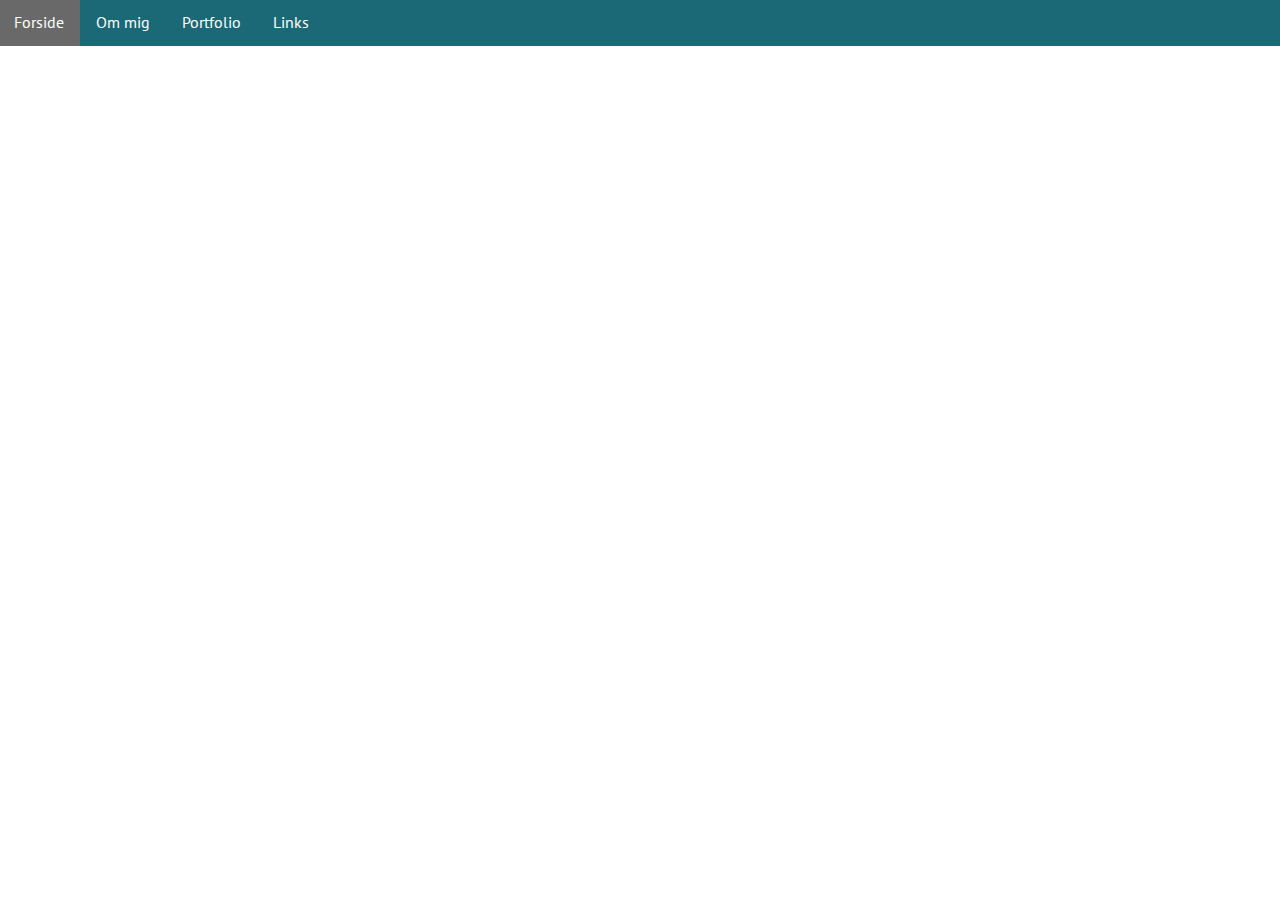
==== index.html @ a758849e "ret" ====
<!DOCTYPE html>
<html lang="da">

<head>
    <meta charset="utf-8">
    <meta name="viewport" content="width=device-width, initial-scale=1.0">
    <title>Eksamen</title>
    <link rel="stylesheet" href="style.css">
    <link href="https://fonts.googleapis.com/css?family=PT+Sans&display=swap" rel="stylesheet">
    <meta name="viewport" content="width=device-width, initial-scale=1.0">
    <meta name="robots" content="noindex">
</head>

<body>
    <header>
        <div class="navbar">
            <a href="index.html">Forside</a>
            <a href="CV.html">Om mig</a>
            <div class="dropdown">
                <button class="dropbtn">Portfolio
                    <i class="fa fa-caret-down"></i>
                </button>
                <div class="dropdown-content">
                    <a href="titel.html">Titelsekvens</a>
                    <a href="stilart.html">01.04.02 Stilartside</a>
                    <a href="asset.html">02.01.04 Assetliste og dokumentation</a>
                    <a href="spil.html">03.03.04 Animationsopgaven</a>
                    <a href="projekt.html">02.05.03 Færdig opgave</a>
                </div>
            </div>
            <div class="dropdown">
                <button class="dropbtn">Links
                    <i class="fa fa-caret-down"></i>
                </button>
                <div class="dropdown-content">
                    <a href="https://www.youtube.com/watch?v=3H2qieg0tss">Titelsekvens</a>
                    <a href="http://quizeytimes.com/kea/01_web/04_responsive/01_04_02_responsive_v2/index.html">01.04.02 Stilartside</a>
                    <a href="doc/02_01_04_Spil_Maria%20Viehweg%20Brendstrup.pdf">02.01.04 Assetliste og dokumentation</a>
                    <a href="doc/03_03_04_Animation_Maria%20Viehweg%20Brendstrup.pdf">03.03.04 Animationsopgaven</a>
                    <a href="http://quizeytimes.com/kea/02_animation/DokumentationsSide/">02.05.03 Færdig opgave</a>
                    <a href="http://quizeytimes.com/kea/02_animation/Produktion/">Too Much Sharing</a>
                    <a href="http://quizeytimes.com/kea/03_content/01_pilot/03.01.01%20Pilotopgave/maria_interview.mp4">03.01.01 Pilotprojekt</a>
                </div>
            </div>
        </div>
    </header>
    <script src="script.js"></script>
</body>

</html>
---- style.css ----
/*MENU*/

.navbar {
    overflow: hidden;
    background-color: #1b6876;
    margin: -10px;
}

.navbar a {
    float: left;
    font-size: 16px;
    color: white;
    padding: 14px 16px;
    text-decoration: none;
    font-family: 'PT Sans', sans-serif;
}

.dropdown {
    float: left;
    overflow: hidden;
}

.dropdown .dropbtn {
    font-size: 16px;
    border: none;
    outline: none;
    color: white;
    padding: 14px 16px;
    background-color: inherit;
    font-family: 'PT Sans', sans-serif;
    margin: 0;
}

.navbar a:hover,
.dropdown:hover .dropbtn {
    background-color: dimgray;
}

.dropdown-content {
    display: none;
    position: absolute;
    background-color: #f9f9f9;
    min-width: 160px;
    box-shadow: 0px 8px 16px 0px rgba(0, 0, 0, 0.2);
    z-index: 1;
}

.dropdown-content a {
    float: none;
    color: black;
    padding: 12px 16px;
    text-decoration: none;
    display: block;
    text-align: left;
}

.dropdown-content a:hover {
    background-color: #ddd;
}

.dropdown:hover .dropdown-content {
    display: block;
}
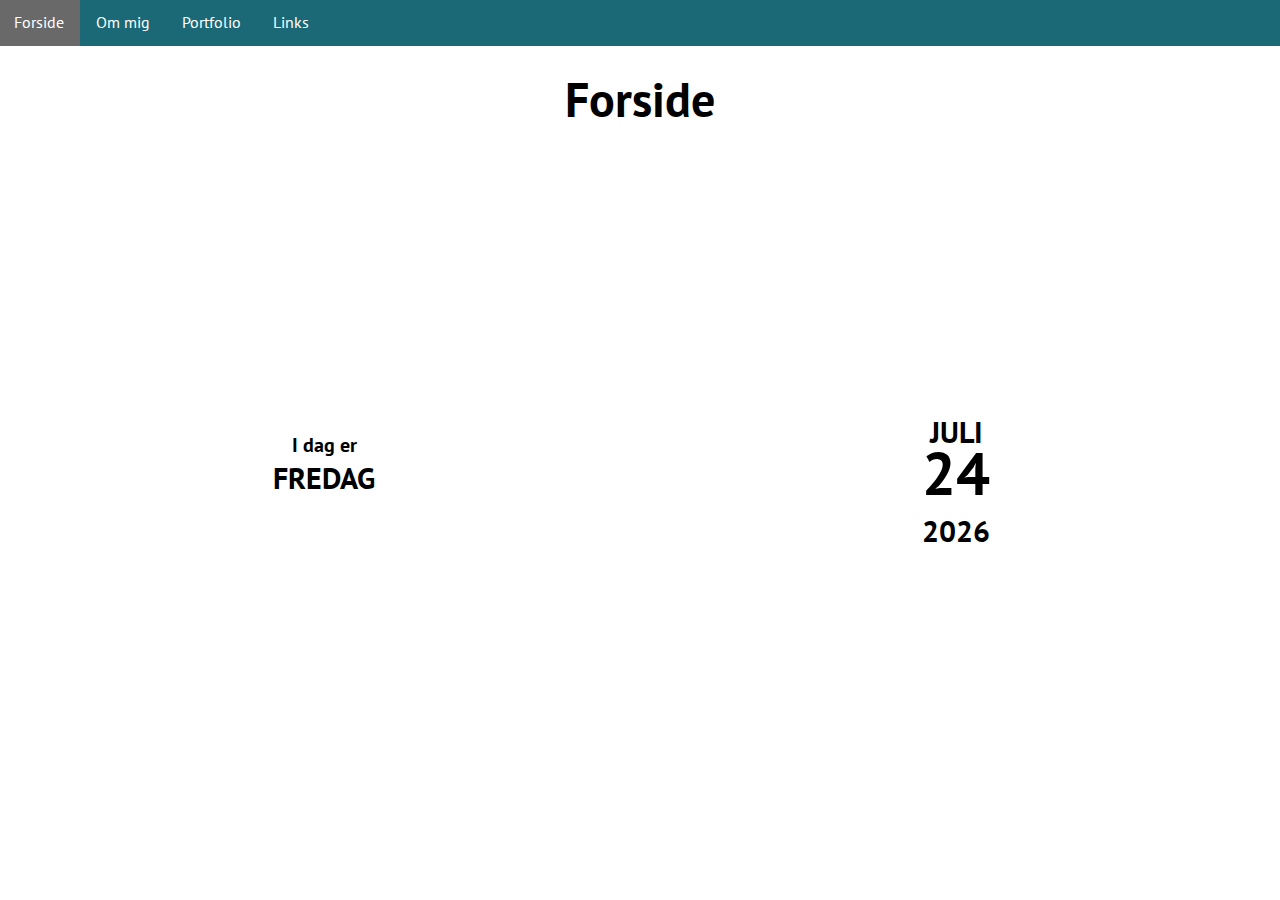
==== commit 5fcf1634: "js" ====
--- a/index.html
+++ b/index.html
@@ -22,10 +22,13 @@
                 </button>
                 <div class="dropdown-content">
                     <a href="titel.html">Titelsekvens</a>
-                    <a href="stilart.html">01.04.02 Stilartside</a>
+                    <a href="stilart.html">01.04.02 Responsive site v2</a>
                     <a href="asset.html">02.01.04 Assetliste og dokumentation</a>
                     <a href="spil.html">03.03.04 Animationsopgaven</a>
                     <a href="projekt.html">02.05.03 Færdig opgave</a>
+                    <a href="redesign.html">02.03: Redesign</a>
+                    <a href="design.html">04.01.01 Design Sprint</a>
+                    <a href="web.html">04.02.01 Web prototype</a>
                 </div>
             </div>
             <div class="dropdown">
@@ -35,15 +38,28 @@
                 <div class="dropdown-content">
                     <a href="https://www.youtube.com/watch?v=3H2qieg0tss">Titelsekvens</a>
                     <a href="http://quizeytimes.com/kea/01_web/04_responsive/01_04_02_responsive_v2/index.html">01.04.02 Stilartside</a>
-                    <a href="doc/02_01_04_Spil_Maria%20Viehweg%20Brendstrup.pdf">02.01.04 Assetliste og dokumentation</a>
-                    <a href="doc/03_03_04_Animation_Maria%20Viehweg%20Brendstrup.pdf">03.03.04 Animationsopgaven</a>
                     <a href="http://quizeytimes.com/kea/02_animation/DokumentationsSide/">02.05.03 Færdig opgave</a>
                     <a href="http://quizeytimes.com/kea/02_animation/Produktion/">Too Much Sharing</a>
+                    <a href="http://quizeytimes.com/kea/02_animation/spil/">Whak-a-coal</a>
                     <a href="http://quizeytimes.com/kea/03_content/01_pilot/03.01.01%20Pilotopgave/maria_interview.mp4">03.01.01 Pilotprojekt</a>
+                    <a href="https://docs.google.com/document/d/1LTqPMXQXEWcbXfrVCzee-X3LCMcI5yO8lSs-XX1b_Qo/edit">03.02.01 Gruppekontrakt</a>
+                    <a href="https://docs.google.com/document/d/13HSgt800paQwFll-CyyxfzJGKlVFXFo54TOeyfEK7OQ/edit">03.02.02 Analyse af website</a>
+                    <a href="http://quizeytimes.com/kea/03_content/Dokumentationssite%20til%20synopsis%20og%20storyboard/">03.02.03 Dokumentationssite med synopsis og storyboard</a>
+                    <a href="http://quizeytimes.com/kea/03_content/03_redesign/03_02_05_virksomhedsvideo/interview_1_1.mp4">03.02.05 Virksomhedsvideo</a>
+                    <a href="https://drive.google.com/file/d/1Hc0tCmviOaXzFtFDInlqyyuNzpo_QCgd/view">03.02.06 Styletile</a>
+                    <a href="http://quizeytimes.com/kea/03_content/03_redesign/03_02_07_dokumentationssite/">03.02.07 Endeligt dokumentationssite</a>
+                    <a href="http://quizeytimes.com/kea/03_content/03_redesign/03_02_08_redesign/index.html">03.02.08 Redesign<br>Bruger: kea<br>Kode:kea</a>
+                    <a href="https://xd.adobe.com/view/4ad6e102-8af6-46ff-7883-350e88ce305a-3ce7/">Xd prototype</a>
+                    <a href="http://quizeytimes.com/kea/04_ux/Web%20Prototype/logIndNy.html">04.02.01 Web prototype</a>
                 </div>
             </div>
         </div>
     </header>
+    <h1>Forside</h1>
+    <div class="container">
+        <div id="day"></div>
+        <div id="date"></div>
+    </div>
     <script src="script.js"></script>
 </body>
 
--- a/style.css
+++ b/style.css
@@ -1,3 +1,95 @@
+h1 {
+    font-size: 3rem;
+    text-align: center;
+    font-family: 'PT Sans', sans-serif;
+}
+
+$background: #A4D7ED;
+$background2: #DEC5E3;
+$day: #DDF8E8;
+$date: #DDF8E8;
+$font: #324376;
+$border: #A6EDE2;
+
+body {
+    background: $background;
+    /* For browsers that do not support gradients */
+    background: -webkit-linear-gradient(left, $background, $background2);
+    /*Safari 5.1-6*/
+    background: -o-linear-gradient(right, $background, $background2);
+    /*Opera 11.1-12*/
+    background: -moz-linear-gradient(right, $background, $background2);
+    /*Fx 3.6-15*/
+    background: linear-gradient(to right, $background, $background2);
+    /*Standard*/
+
+    color: $font;
+    font-family: 'PT Sans', sans-serif;
+}
+
+.container {
+    height: 250px;
+
+    display: -webkit-box;
+    display: -moz-box;
+    display: -ms-flexbox;
+    display: -webkit-flex;
+    display: flex;
+
+    -webkit-flex-flow: row wrap;
+    flex-flow: row wrap;
+
+    justify-content: space-around;
+    padding: 10% 0 0 0;
+    margin: 0;
+}
+
+#day,
+#date {
+    text-align: center;
+    box-sizing: border-box;
+    height: 250px;
+    width: 230px;
+    border-radius: 10%;
+    border: 10px solid $border;
+    box-shadow:
+        2px 2px 2px $font,
+        -2px 2px 2px $font,
+        -2px -2px 2px $font,
+        2px -2px 2px $font;
+    margin-top: 5%;
+    font-family: 'PT Sans', sans-serif;
+}
+
+#day {
+    background: $day;
+    font-size: 20px;
+    font-weight: 900;
+    padding-top: 80px;
+}
+
+#day span {
+    display: block;
+    font-weight: 700;
+    font-size: 30px;
+}
+
+#date {
+    padding-top: 60px;
+    background: $date;
+    font-size: 30px;
+    font-weight: 900;
+}
+
+#date span {
+    display: block;
+    font-family: 'PT Sans', sans-serif;
+    font-weight: 700;
+    font-size: 60px;
+    line-height: 45px;
+    padding-bottom: 15px;
+}
+
 /*MENU*/
 
 .navbar {
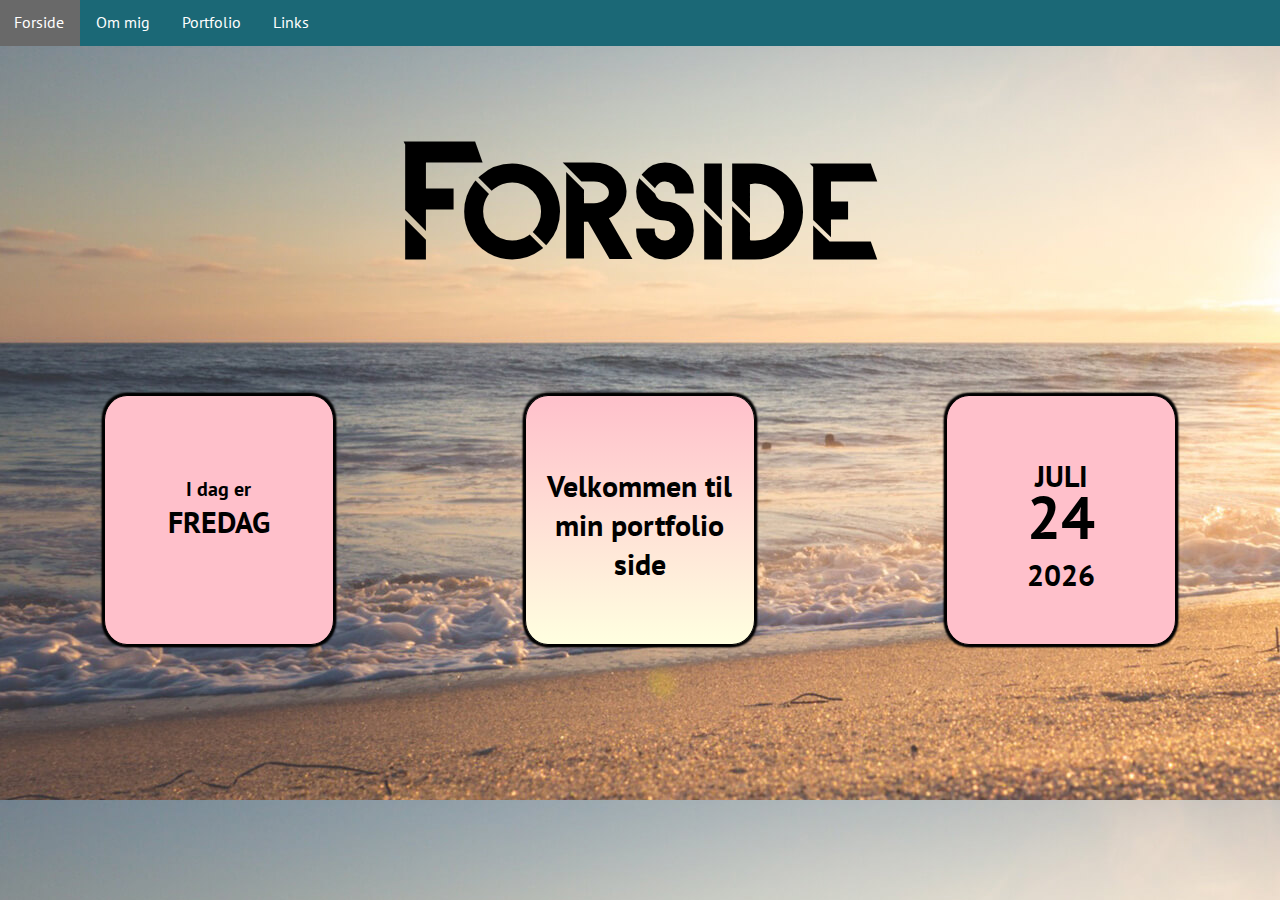
==== commit 461fb3a0: "forside" ====
--- a/index.html
+++ b/index.html
@@ -58,6 +58,9 @@
     <h1>Forside</h1>
     <div class="container">
         <div id="day"></div>
+        <div id="hello">
+            <p>Velkommen til min portfolio side</p>
+        </div>
         <div id="date"></div>
     </div>
     <script src="script.js"></script>
--- a/style.css
+++ b/style.css
@@ -1,68 +1,49 @@
-h1 {
-    font-size: 3rem;
-    text-align: center;
-    font-family: 'PT Sans', sans-serif;
+body {
+    background-image: url(screen/beaches.jpg);
 }
 
-$background: #A4D7ED;
-$background2: #DEC5E3;
-$day: #DDF8E8;
-$date: #DDF8E8;
-$font: #324376;
-$border: #A6EDE2;
-
-body {
-    background: $background;
-    /* For browsers that do not support gradients */
-    background: -webkit-linear-gradient(left, $background, $background2);
-    /*Safari 5.1-6*/
-    background: -o-linear-gradient(right, $background, $background2);
-    /*Opera 11.1-12*/
-    background: -moz-linear-gradient(right, $background, $background2);
-    /*Fx 3.6-15*/
-    background: linear-gradient(to right, $background, $background2);
-    /*Standard*/
-
-    color: $font;
-    font-family: 'PT Sans', sans-serif;
+h1 {
+    font-size: 10rem;
+    text-align: center;
+    font-family: 'aldithregular';
 }
 
 .container {
     height: 250px;
-
-    display: -webkit-box;
-    display: -moz-box;
-    display: -ms-flexbox;
-    display: -webkit-flex;
     display: flex;
-
-    -webkit-flex-flow: row wrap;
     flex-flow: row wrap;
-
     justify-content: space-around;
     padding: 10% 0 0 0;
     margin: 0;
 }
 
 #day,
-#date {
+#date,
+#hello {
     text-align: center;
     box-sizing: border-box;
     height: 250px;
     width: 230px;
     border-radius: 10%;
-    border: 10px solid $border;
-    box-shadow:
-        2px 2px 2px $font,
-        -2px 2px 2px $font,
-        -2px -2px 2px $font,
-        2px -2px 2px $font;
-    margin-top: 5%;
+    border: 1px solid;
+    box-shadow: 2px 2px 2px,
+        -2px 2px 2px,
+        -2px -2px 2px,
+        2px -2px 2px;
+    margin-top: -100px;
     font-family: 'PT Sans', sans-serif;
 }
 
+#hello {
+    background-image: repeating-linear-gradient(pink, lightyellow);
+    font-family: 'PT Sans', sans-serif;
+    font-size: 30px;
+    font-weight: 900;
+    padding-top: 40px;
+}
+
 #day {
-    background: $day;
+    background: pink;
     font-size: 20px;
     font-weight: 900;
     padding-top: 80px;
@@ -76,7 +57,7 @@
 
 #date {
     padding-top: 60px;
-    background: $date;
+    background: pink;
     font-size: 30px;
     font-weight: 900;
 }
@@ -153,3 +134,14 @@
 .dropdown:hover .dropdown-content {
     display: block;
 }
+
+/*FONT*/
+
+@font-face {
+    font-family: 'aldithregular';
+    src: url('fonts/aldith-webfont.woff2') format('woff2'),
+        url('fonts/aldith-webfont.woff') format('woff');
+    font-weight: normal;
+    font-style: normal;
+
+}
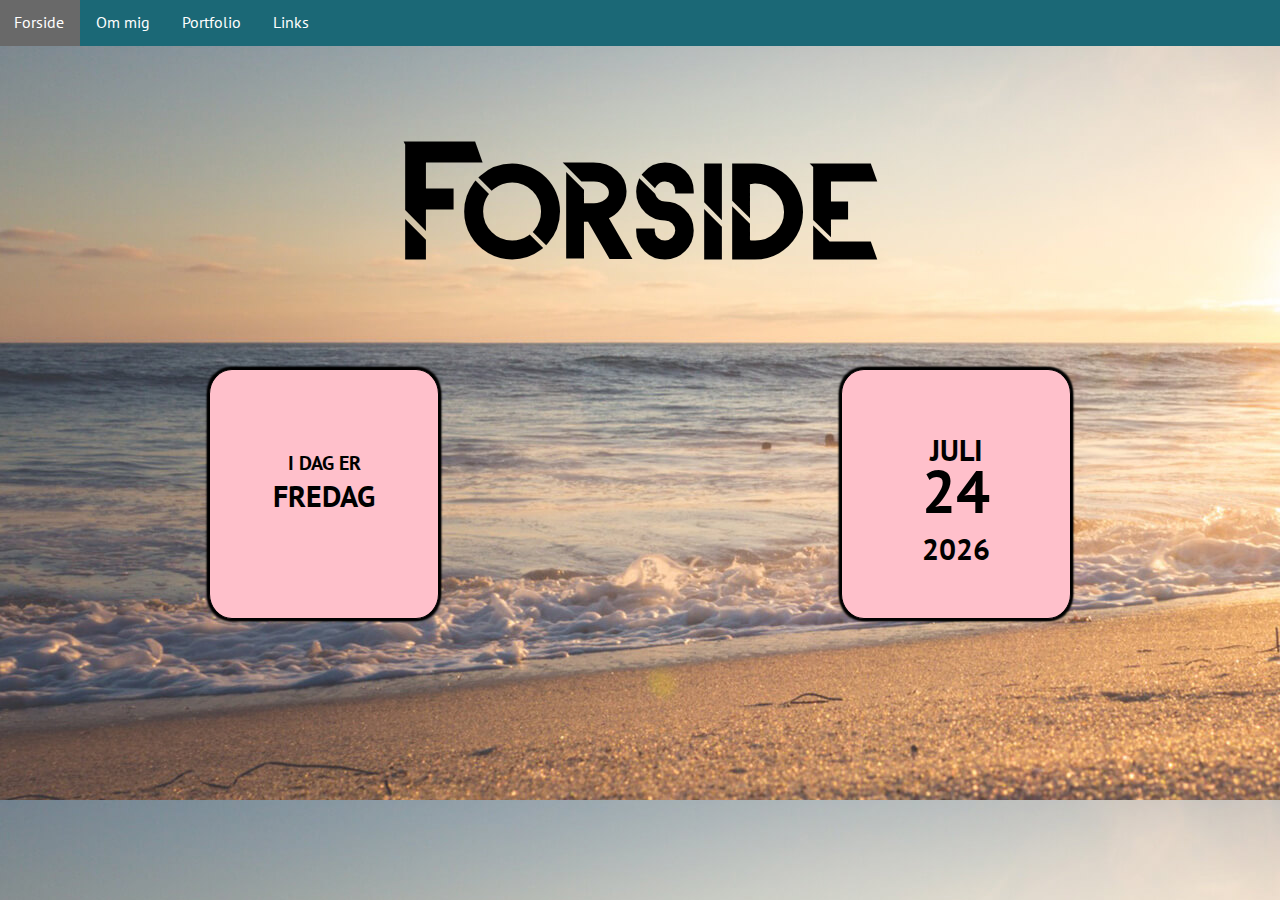
==== commit 39ea3233: "forside" ====
--- a/index.html
+++ b/index.html
@@ -6,6 +6,7 @@
     <meta name="viewport" content="width=device-width, initial-scale=1.0">
     <title>Eksamen</title>
     <link rel="stylesheet" href="style.css">
+    <link rel="stylesheet" href="forside.css">
     <link href="https://fonts.googleapis.com/css?family=PT+Sans&display=swap" rel="stylesheet">
     <meta name="viewport" content="width=device-width, initial-scale=1.0">
     <meta name="robots" content="noindex">
@@ -58,9 +59,6 @@
     <h1>Forside</h1>
     <div class="container">
         <div id="day"></div>
-        <div id="hello">
-            <p>Velkommen til min portfolio side</p>
-        </div>
         <div id="date"></div>
     </div>
     <script src="script.js"></script>
--- a/style.css
+++ b/style.css
@@ -1,7 +1,3 @@
-body {
-    background-image: url(screen/beaches.jpg);
-}
-
 h1 {
     font-size: 10rem;
     text-align: center;
@@ -13,13 +9,12 @@
     display: flex;
     flex-flow: row wrap;
     justify-content: space-around;
-    padding: 10% 0 0 0;
+    padding: 8% 0 0 0;
     margin: 0;
 }
 
 #day,
-#date,
-#hello {
+#date {
     text-align: center;
     box-sizing: border-box;
     height: 250px;
@@ -32,14 +27,6 @@
         2px -2px 2px;
     margin-top: -100px;
     font-family: 'PT Sans', sans-serif;
-}
-
-#hello {
-    background-image: repeating-linear-gradient(pink, lightyellow);
-    font-family: 'PT Sans', sans-serif;
-    font-size: 30px;
-    font-weight: 900;
-    padding-top: 40px;
 }
 
 #day {
--- a/forside.css
+++ b/forside.css
@@ -0,0 +1,3 @@
+body {
+    background-image: url(screen/beaches.jpg);
+}
